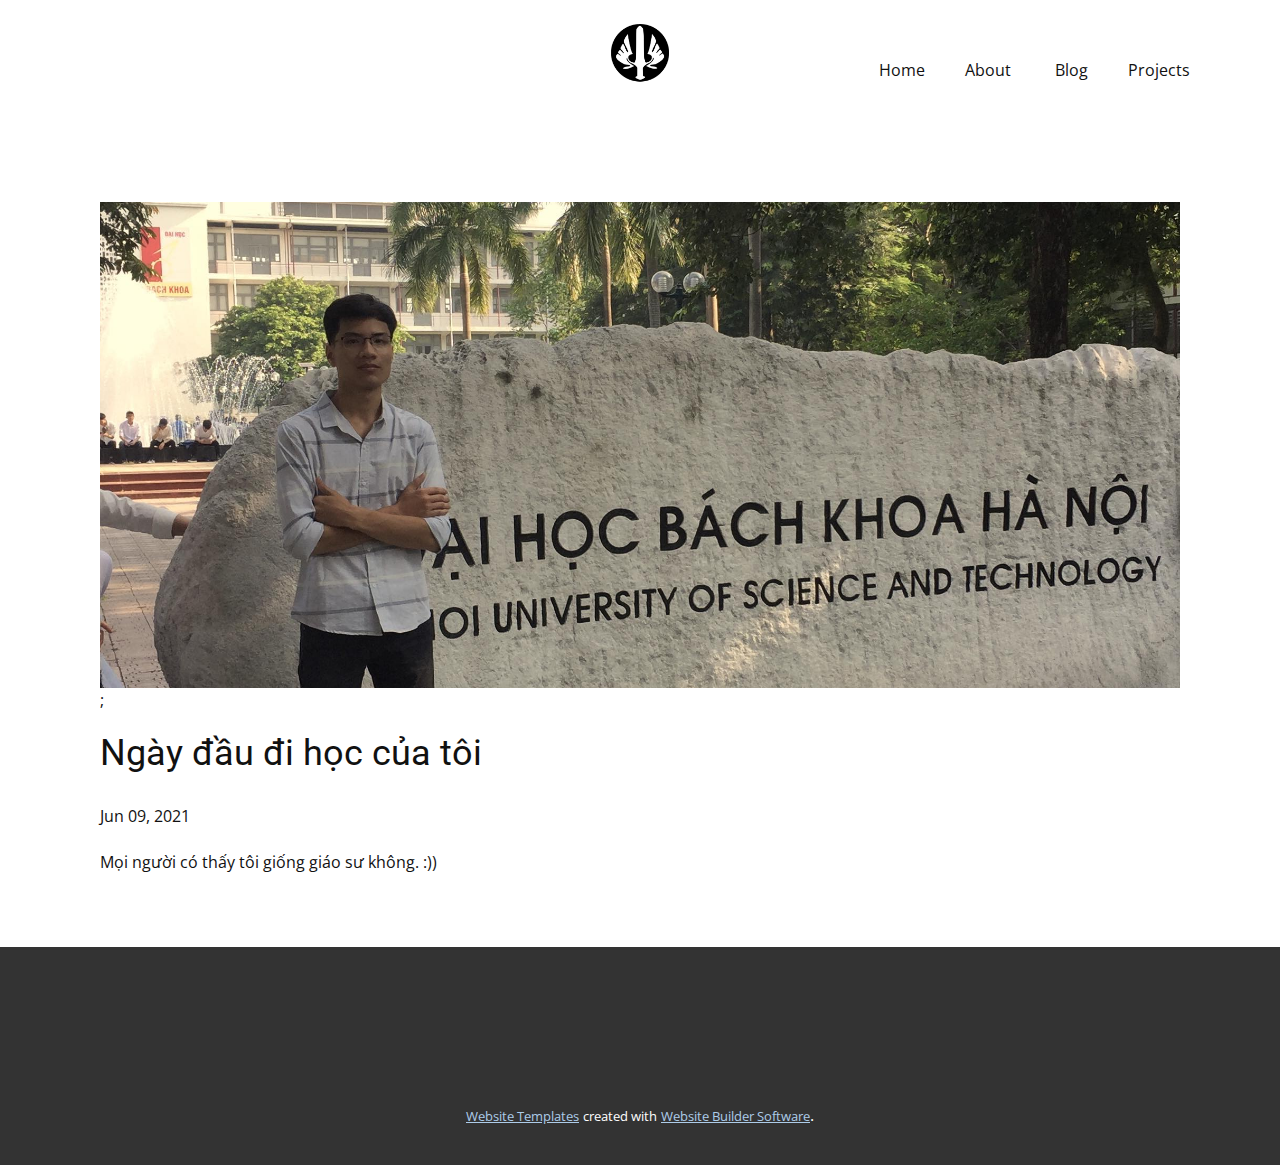
==== blog/post.html @ 01d85bc1 "add" ====
<!doctype html>
<html style="font-size: 16px;"><head>
    <meta name="viewport" content="width=device-width, initial-scale=1.0">
    <meta charset="utf-8">
    <meta name="keywords" content="Post 1 Headline">
    <meta name="description" content="">
    <meta name="page_type" content="np-template-header-footer-from-plugin">
    <title>Post 1 Headline</title>
    <link rel="stylesheet" href="../nicepage.css" media="screen">
<link rel="stylesheet" href="../Post-Template.css" media="screen">
    <script class="u-script" type="text/javascript" src="../jquery.js" defer=""></script>
    <script class="u-script" type="text/javascript" src="../nicepage.js" defer=""></script>
    <meta name="generator" content="Nicepage 3.16.1, nicepage.com">
    <link id="u-theme-google-font" rel="stylesheet" href="https://fonts.googleapis.com/css?family=Roboto:100,100i,300,300i,400,400i,500,500i,700,700i,900,900i|Open+Sans:300,300i,400,400i,600,600i,700,700i,800,800i">
    
    
    <script type="application/ld+json">{
		"@context": "http://schema.org",
		"@type": "Organization",
		"name": "",
		"url": "index.html",
		"logo": "images/logo.png"
}</script>
    <meta property="og:title" content="Post Template">
    <meta property="og:type" content="website">
    <meta name="theme-color" content="#478ac9">
    <link rel="canonical" href="../index.html">
    <meta property="og:url" content="index.html">
  </head>
  <body class="u-body"><header class="u-clearfix u-header u-header" id="sec-0c01"><div class="u-clearfix u-sheet u-sheet-1">
        <a href="https://nicepage.com" class="u-image u-logo u-image-1" data-image-width="879" data-image-height="976">
          <img src="../images/logo.png" class="u-logo-image u-logo-image-1" data-image-width="64">
        </a>
        <nav class="u-menu u-menu-dropdown u-offcanvas u-menu-1">
          <div class="menu-collapse" style="font-size: 1rem; letter-spacing: 0px;">
            <a class="u-button-style u-custom-left-right-menu-spacing u-custom-padding-bottom u-custom-top-bottom-menu-spacing u-nav-link u-text-active-palette-1-base u-text-hover-palette-2-base" href="#">
              <svg><use xmlns:xlink="http://www.w3.org/1999/xlink" xlink:href="#menu-hamburger"></use></svg>
              <svg version="1.1" xmlns="http://www.w3.org/2000/svg" xmlns:xlink="http://www.w3.org/1999/xlink"><defs><symbol id="menu-hamburger" viewBox="0 0 16 16" style="width: 16px; height: 16px;"><rect y="1" width="16" height="2"></rect><rect y="7" width="16" height="2"></rect><rect y="13" width="16" height="2"></rect>
</symbol>
</defs></svg>
            </a>
          </div>
          <div class="u-custom-menu u-nav-container">
            <ul class="u-nav u-unstyled u-nav-1"><li class="u-nav-item"><a class="u-button-style u-nav-link u-text-active-palette-1-base u-text-hover-palette-2-base" href="../Home.html" style="padding: 10px 20px;">Home</a>
</li><li class="u-nav-item"><a class="u-button-style u-nav-link u-text-active-palette-1-base u-text-hover-palette-2-base" href="../About.html" style="padding: 10px 20px;">About</a>
</li>
<li class="u-nav-item"><a class="u-button-style u-nav-link u-text-active-palette-1-base u-text-hover-palette-2-base" href="./blog.html" style="padding: 10px 20px;">Blog</a>
<li class="u-nav-item"><a class="u-button-style u-nav-link u-text-active-palette-1-base u-text-hover-palette-2-base" href="../Projects.html" style="padding: 10px 20px;">Projects</a>
</li></ul>
          </div>
          <div class="u-custom-menu u-nav-container-collapse">
            <div class="u-black u-container-style u-inner-container-layout u-opacity u-opacity-95 u-sidenav">
              <div class="u-sidenav-overflow">
                <div class="u-menu-close"></div>
                <ul class="u-align-center u-nav u-popupmenu-items u-unstyled u-nav-2"><li class="u-nav-item"><a class="u-button-style u-nav-link" href="../Home.html" style="padding: 10px 20px;">Home</a>
</li><li class="u-nav-item"><a class="u-button-style u-nav-link" href="../About.html" style="padding: 10px 20px;">About</a>
</li><li class="u-nav-item"><a class="u-button-style u-nav-link" href="../Projects.html" style="padding: 10px 20px;">Projects</a>
</li></ul>
              </div>
            </div>
            <div class="u-black u-menu-overlay u-opacity u-opacity-70"></div>
          </div>
        </nav>
      </div></header>
    <section class="u-align-center u-clearfix u-section-1" id="sec-1344">
      <div class="u-clearfix u-sheet u-valign-middle-md u-valign-middle-sm u-valign-middle-xs u-sheet-1"><!--post_details--><!--post_details_options_json--><!--{"source":""}--><!--/post_details_options_json--><!--blog_post-->
        <div class="u-container-style u-expanded-width u-post-details u-post-details-1">
          <div class="u-container-layout u-valign-middle u-container-layout-1"><!--blog_post_image-->
            <img alt="" class="u-blog-control u-expanded-width u-image u-image-default u-image-1" src="../images/daihoc.jpg" style="object-fit:cover" >;
            <h2 class="u-blog-control u-text u-text-1">Ngày đầu đi học của tôi</h2><!--/blog_post_header--><!--blog_post_metadata-->
            <div class="u-blog-control u-metadata u-metadata-1"><!--blog_post_metadata_date-->
              <span class="u-meta-date u-meta-icon">Jun 09, 2021</span><!--/blog_post_metadata_date--><!--blog_post_metadata_category-->
              <!--/blog_post_metadata_category--><!--blog_post_metadata_comments-->
              <!--/blog_post_metadata_comments-->
            </div><!--/blog_post_metadata--><!--blog_post_content-->
            <div class="u-align-justify u-blog-control u-post-content u-text u-text-2 fr-view">
  Mọi người có thấy tôi giống giáo sư không. :))
  </div><!--/blog_post_content-->
          </div>
        </div><!--/blog_post--><!--/post_details-->
      </div>
    </section>
    
    
    <footer class="u-align-left u-clearfix u-footer u-grey-80 u-footer" id="sec-15fc"><div class="u-clearfix u-sheet u-sheet-1"></div></footer>
    <section class="u-backlink u-clearfix u-grey-80">
      <a class="u-link" href="https://nicepage.com/website-templates" target="_blank">
        <span>Website Templates</span>
      </a>
      <p class="u-text">
        <span>created with</span>
      </p>
      <a class="u-link" href="https://nicepage.com/" target="_blank">
        <span>Website Builder Software</span>
      </a>. 
    </section>
  
</body></html>
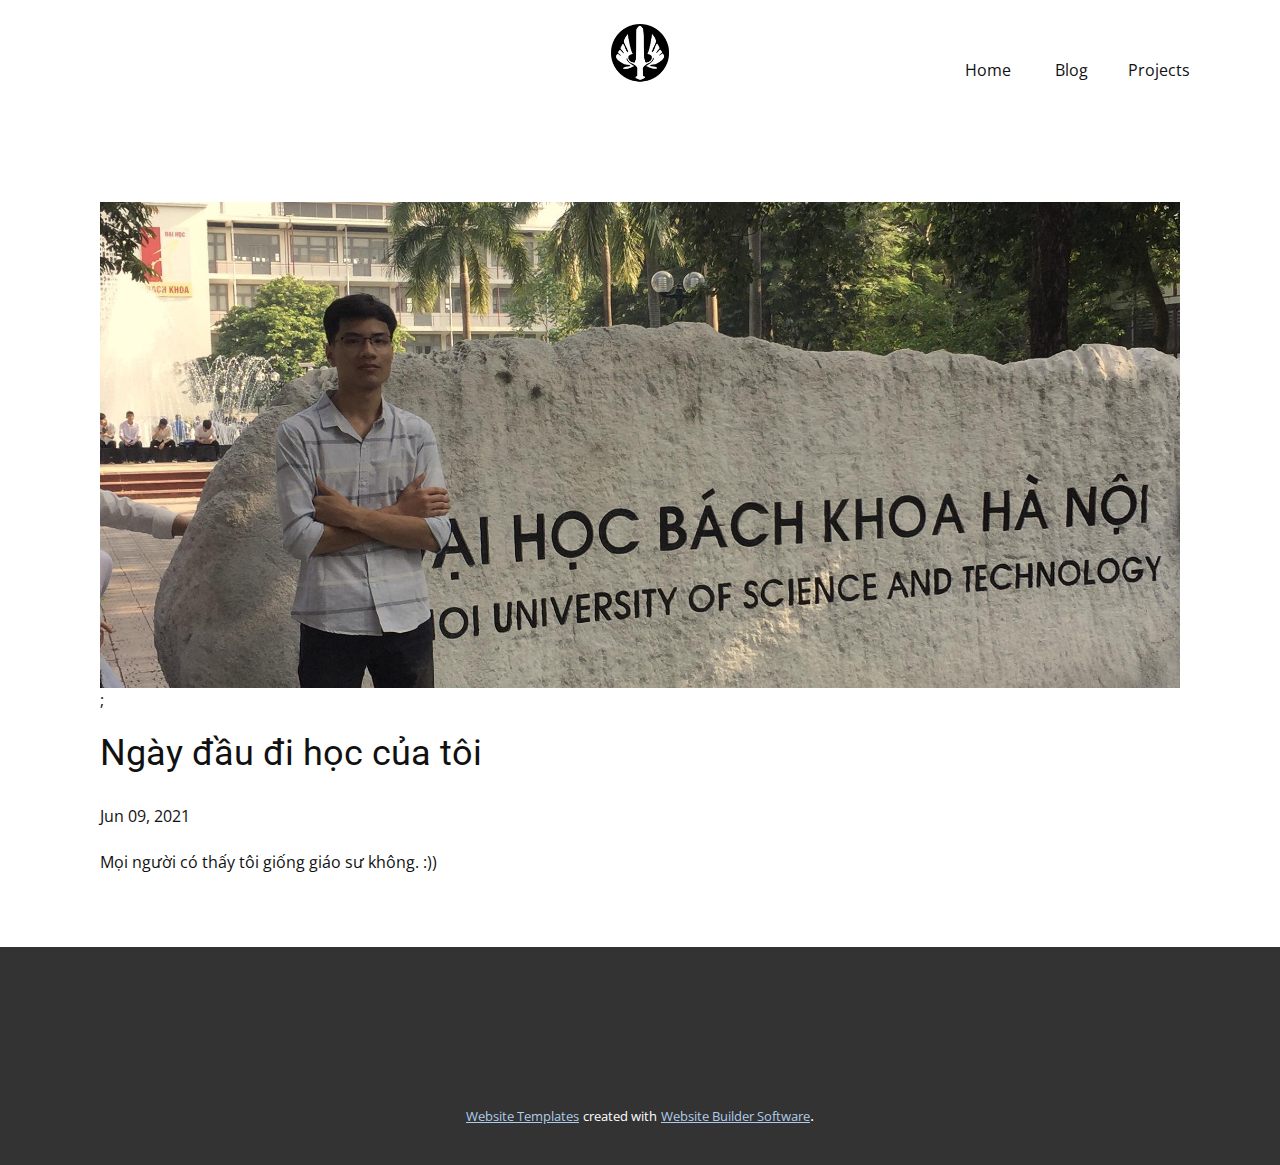
==== commit 2e5a5c45: "add" ====
--- a/blog/post.html
+++ b/blog/post.html
@@ -42,8 +42,9 @@
           </div>
           <div class="u-custom-menu u-nav-container">
             <ul class="u-nav u-unstyled u-nav-1"><li class="u-nav-item"><a class="u-button-style u-nav-link u-text-active-palette-1-base u-text-hover-palette-2-base" href="../Home.html" style="padding: 10px 20px;">Home</a>
-</li><li class="u-nav-item"><a class="u-button-style u-nav-link u-text-active-palette-1-base u-text-hover-palette-2-base" href="../About.html" style="padding: 10px 20px;">About</a>
 </li>
+<!-- <li class="u-nav-item"><a class="u-button-style u-nav-link u-text-active-palette-1-base u-text-hover-palette-2-base" href="../About.html" style="padding: 10px 20px;">About</a>
+</li> -->
 <li class="u-nav-item"><a class="u-button-style u-nav-link u-text-active-palette-1-base u-text-hover-palette-2-base" href="./blog.html" style="padding: 10px 20px;">Blog</a>
 <li class="u-nav-item"><a class="u-button-style u-nav-link u-text-active-palette-1-base u-text-hover-palette-2-base" href="../Projects.html" style="padding: 10px 20px;">Projects</a>
 </li></ul>
